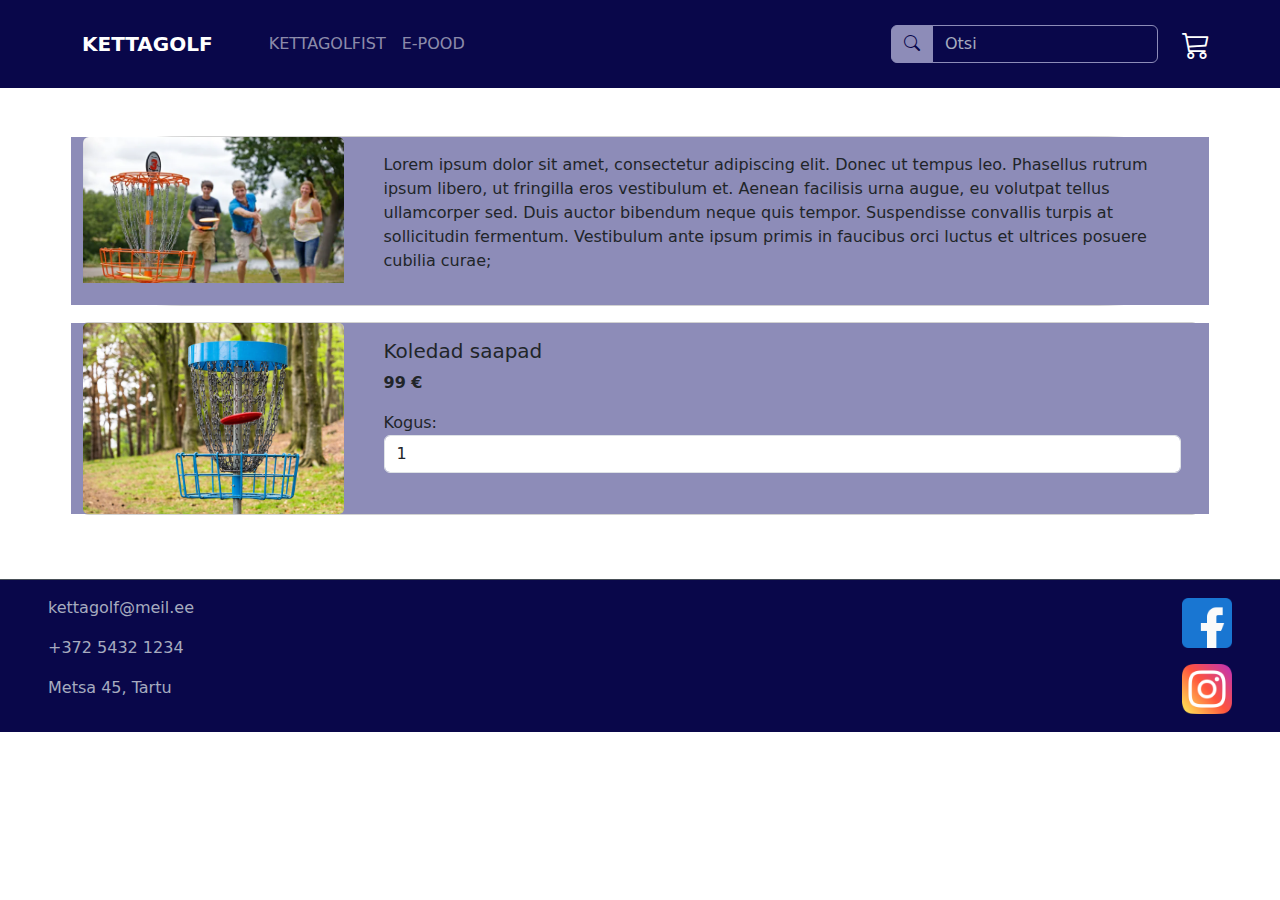
==== index.html @ 417e323a "Avaleht, navbar, footer" ====
<!doctype html>
<html lang="et">

<head>
  <meta charset="utf-8">
  <meta name="viewport" content="width=device-width, initial-scale=1">
  <meta name="description" content="Kettagolf">
  <meta name="author" content="Kaur & Hans">
  <title>Kettagolf</title>
  <!--Bootstrap CSS-->
  <link href="https://cdn.jsdelivr.net/npm/bootstrap@5.3.3/dist/css/bootstrap.min.css" rel="stylesheet"
    integrity="sha384-QWTKZyjpPEjISv5WaRU9OFeRpok6YctnYmDr5pNlyT2bRjXh0JMhjY6hW+ALEwIH" crossorigin="anonymous">
  <!--Bootstrap ikoonid-->
  <link href="https://cdn.jsdelivr.net/npm/bootstrap-icons@1.9.1/font/bootstrap-icons.css" rel="stylesheet">
  <link rel="stylesheet" href="style/custom.css">
</head>

<body>
<!-- Navigatsioon --->
  <nav class="navbar navbar-expand-lg bg-main py-3" data-bs-theme="dark">
    <div class="container">
      <button class="navbar-toggler" type="button" data-bs-toggle="collapse" data-bs-target="#navbarSupportedContent"
        aria-controls="navbarSupportedContent" aria-expanded="false" aria-label="Toggle navigation">
        <span class="navbar-toggler-icon"></span>
      </button>
      <a class="navbar-brand me-5 upper bold" href="index.html">Kettagolf</a>
      <div class="collapse navbar-collapse" id="navbarSupportedContent">
        <ul class="navbar-nav me-auto">
          <li class="nav-item my-2">
            <a class="nav-link upper" href="kettagolfist.html" role="button">
              Kettagolfist
            </a>
          </li>
          <li class="nav-item my-2">
            <a class="nav-link upper" href="epood.html" role="button">
              E-pood
            </a>
          </li>
        </ul>
       
		<!--Otsi vorm -->
        <form class="d-flex me-4">
          <div class="input-group my-2 nav-search">
            <div class="input-group-text"><span class="bi bi-search mb-2"></span></div>
            <input class="form-control" type="search" placeholder="Otsi" aria-label="Search">
          </div>
        </form>
      </div>

      <div class="float-end pl-5">
	      <!--Ostukorvi ikoon-->
        <a class="btn-icon-only" href="#" type="submit"><span class="bi bi-cart3"></span></button></a>
	    </div>
    </div>
  </nav>

  <div class="container my-5">
    <div class="col-lg-12 d-flex align-items-start flex-column">
      <div class="card home-card mb-3">
        <div class="row no-gutters bg-card">
          <div class="col-md-4 col-lg-3">
            <img src="img/kettagolf.webp" class="card-img rounded-top" alt="...">
          </div>
          <div class="col-md-8 col-lg-9">
            <div class="card-body">
              <p>Lorem ipsum dolor sit amet, consectetur adipiscing elit. Donec ut tempus leo. Phasellus rutrum ipsum libero, ut fringilla eros vestibulum et. Aenean facilisis urna augue, eu volutpat tellus ullamcorper sed. Duis auctor bibendum neque quis tempor. Suspendisse convallis turpis at sollicitudin fermentum. Vestibulum ante ipsum primis in faucibus orci luctus et ultrices posuere cubilia curae;</p>
            </div>
          </div>
        </div>
      </div>
      <div class="card mb-3">
        <div class="row no-gutters bg-card">
          <div class="col-md-4 col-lg-3">
            <img src="img/e-pood.jpg" class="card-img" alt="...">
          </div>
          <div class="col-md-8 col-lg-9">
            <div class="card-body">
              <h5 class="card-title">Koledad saapad</h5>
              <p class="card-text"><strong>99 &#8364;</strong></p>
              <label for="kogus">Kogus:</label>
              <select class="form-control form-sm" id="kogus" name="kogus">
                <option>0</option>
                <option selected="selected">1</option>
                <option>2</option>
                <option>3</option>
              </select>
            </div>
          </div>
        </div>
      </div>
    </div>
  </div>
  
  <!--Jalus-->
  <footer class="d-flex flex-wrap justify-content-between align-items-center py-3 px-5 mt-3 border-top bg-main" data-bs-theme="dark">
    <ul class="col-md-4 list-group d-flex list-unstyled">
      <li><p class="text-body-secondary">kettagolf@meil.ee</p></li>
      <li><p class="text-body-secondary">+372 5432 1234</p></li>
      <li><p class="text-body-secondary">Metsa 45, Tartu</p></li>
    </ul>

    <ul class="nav col-md-4 m-6 justify-content-between align-items-end list-unstyled d-flex flex-column">
      <li class="mb-3"><a class="text-body-secondary" href="#"><img src="img/facebook.png" width="50" height="50"></a></li>
      <li class="ms-5"><a class="text-body-secondary" href="#"><img src="img/instagram.png" width="50" height="50"></i></a></li>
    </ul>
  </footer>
  
  <!--Popper.js-->
  <script src="https://cdn.jsdelivr.net/npm/@popperjs/core@2.11.8/dist/umd/popper.min.js"
    integrity="sha384-I7E8VVD/ismYTF4hNIPjVp/Zjvgyol6VFvRkX/vR+Vc4jQkC+hVqc2pM8ODewa9r"
    crossorigin="anonymous"></script>
  
  <!--Bootstrap.js-->
  <script src="https://cdn.jsdelivr.net/npm/bootstrap@5.3.3/dist/js/bootstrap.min.js"
    integrity="sha384-0pUGZvbkm6XF6gxjEnlmuGrJXVbNuzT9qBBavbLwCsOGabYfZo0T0to5eqruptLy"
    crossorigin="anonymous"></script>

</body>

</html>
---- style/custom.css ----
:root {
    --dark-bg: rgb(9, 7, 74);
    --light-bg: rgb(141, 140, 184);
    --dark-text: rgb(0, 0, 0);
    --light-text: rgb(67, 66, 82);
}

.bg-main {
    background-color: var(--dark-bg);
}

.bg-card {
    background-color: var(--light-bg);
}

.upper {
    text-transform: uppercase;
}

.bold {
    font-weight: bold;
}


.bi {
    display: inline-block;
    fill: currentColor;
    width: 1rem;
    height: 1rem;
}

.bi-cart3 {
    display: inline-block;
    fill: currentColor;
    font-size: 1.75rem;
}

body
{   
    padding-bottom:0;   
}

.btn-icon-only span {
    color: white;
}

.nav-search div {
    background-color: var(--light-bg);
    border-color: var(--light-bg);
}

.nav-search div span {
    color: var(--dark-bg);
}

.nav-search .form-control{
    background-color: transparent;
    border-color: var(--light-bg);
    box-shadow: none;
}

.home-card {
    padding: 0;
    margin: 0;
    border-radius: 10%;
}

.home-card img {
    margin: 0;
}

.rounded-top {
    border-radius: 10% 10% 0 0;
}
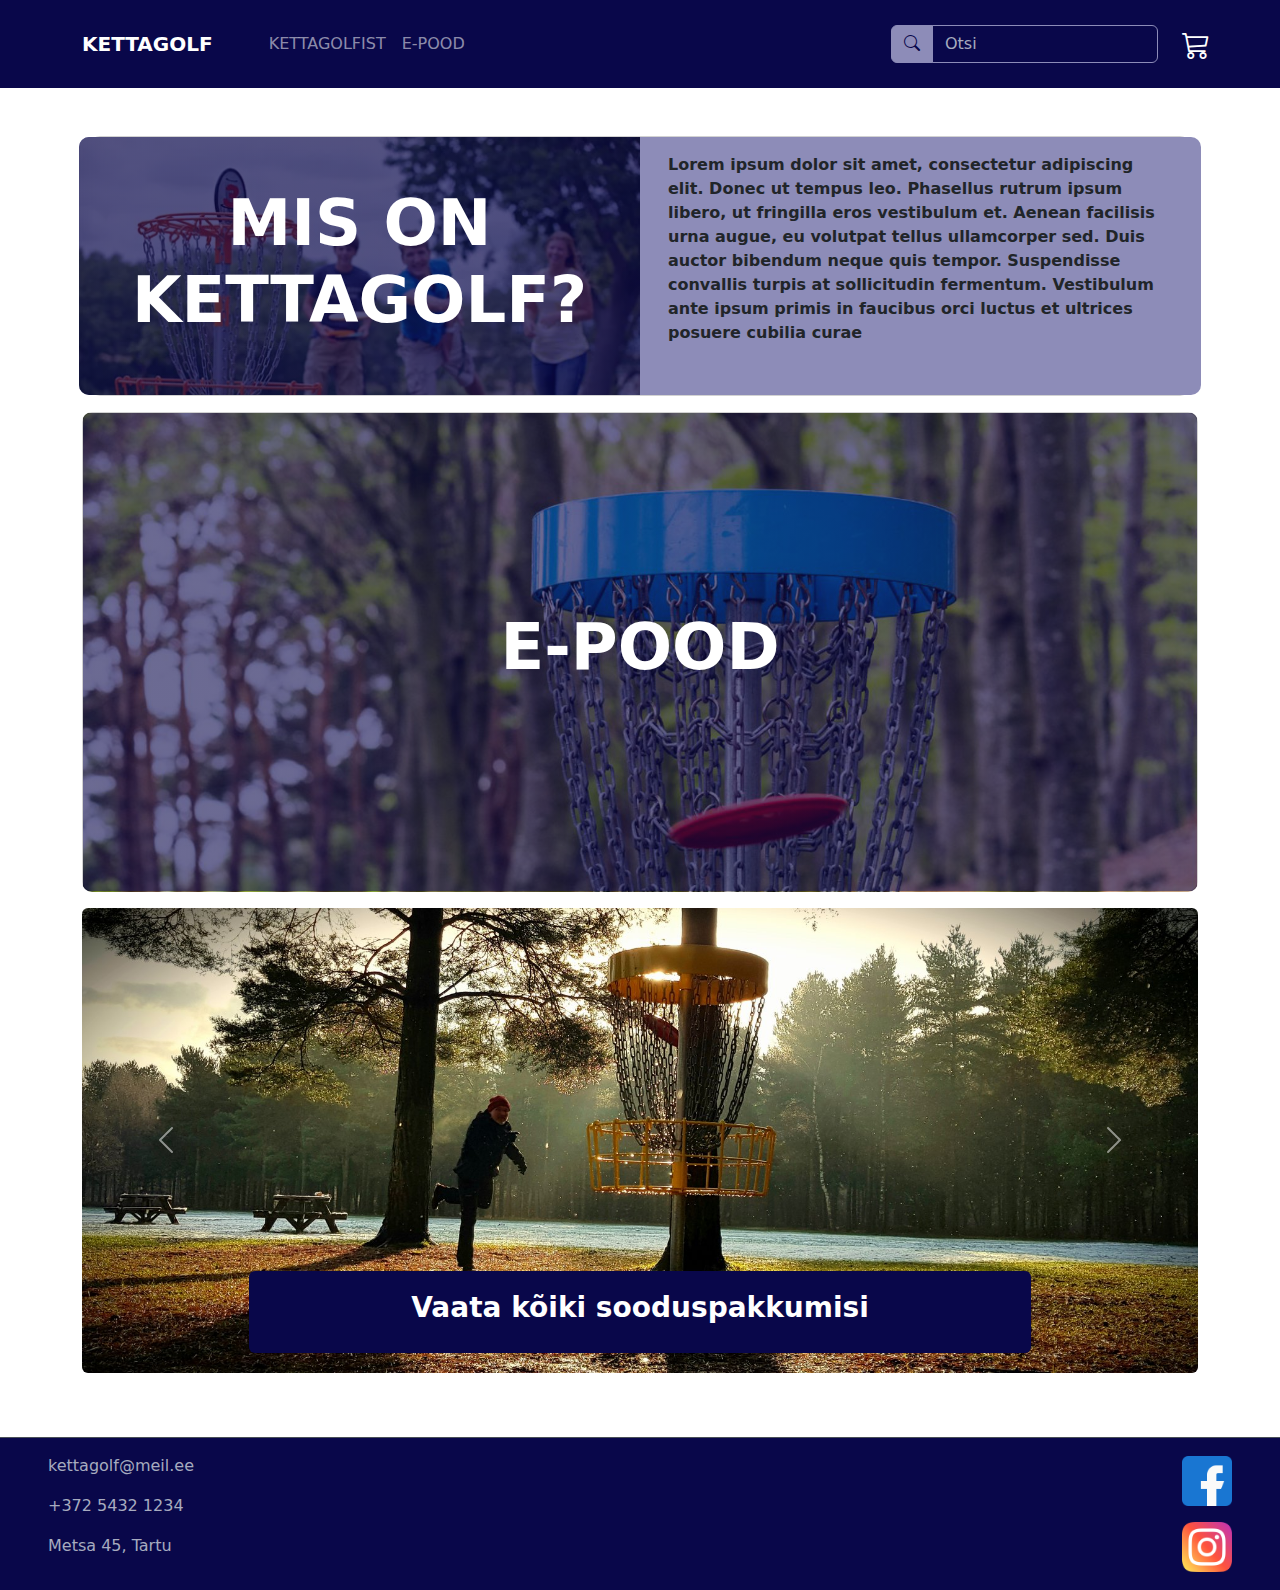
==== commit 669e6842: "Ostukorv, disainiparandused, peaks valmis olema" ====
--- a/index.html
+++ b/index.html
@@ -16,7 +16,7 @@
 </head>
 
 <body>
-<!-- Navigatsioon --->
+  <!-- Navigatsioon --->
   <nav class="navbar navbar-expand-lg bg-main py-3" data-bs-theme="dark">
     <div class="container">
       <button class="navbar-toggler" type="button" data-bs-toggle="collapse" data-bs-target="#navbarSupportedContent"
@@ -49,47 +49,76 @@
 
       <div class="float-end pl-5">
 	      <!--Ostukorvi ikoon-->
-        <a class="btn-icon-only" href="#" type="submit"><span class="bi bi-cart3"></span></button></a>
+        <a class="btn-icon-only" href="ostukorv.html" type="submit"><span class="bi bi-cart3"></span></button></a>
 	    </div>
     </div>
   </nav>
 
-  <div class="container my-5">
-    <div class="col-lg-12 d-flex align-items-start flex-column">
-      <div class="card home-card mb-3">
-        <div class="row no-gutters bg-card">
-          <div class="col-md-4 col-lg-3">
-            <img src="img/kettagolf.webp" class="card-img rounded-top" alt="...">
-          </div>
-          <div class="col-md-8 col-lg-9">
-            <div class="card-body">
-              <p>Lorem ipsum dolor sit amet, consectetur adipiscing elit. Donec ut tempus leo. Phasellus rutrum ipsum libero, ut fringilla eros vestibulum et. Aenean facilisis urna augue, eu volutpat tellus ullamcorper sed. Duis auctor bibendum neque quis tempor. Suspendisse convallis turpis at sollicitudin fermentum. Vestibulum ante ipsum primis in faucibus orci luctus et ultrices posuere cubilia curae;</p>
+  <section class="py-5">
+    <div class="container">
+      <div class="col-lg-12 d-flex align-items-center flex-column">
+        <div class="card home-card mb-3 mx-2">
+          <div class="row no-gutters bg-card home-card">
+            <div class="col-lg-6 p-5 d-flex banner1 align-items-center justify-content-center">
+              <h1 class="upper">Mis on kettagolf?</h1>
+            </div>
+            <div class="col-lg-6">
+              <div class="card-body">
+                <p><strong>Lorem ipsum dolor sit amet, consectetur adipiscing elit. Donec ut tempus leo. Phasellus rutrum ipsum libero, ut fringilla eros vestibulum et. Aenean facilisis urna augue, eu volutpat tellus ullamcorper sed. Duis auctor bibendum neque quis tempor. Suspendisse convallis turpis at sollicitudin fermentum. Vestibulum ante ipsum primis in faucibus orci luctus et ultrices posuere cubilia curae</strong></p>
+              </div>
             </div>
           </div>
         </div>
-      </div>
-      <div class="card mb-3">
-        <div class="row no-gutters bg-card">
-          <div class="col-md-4 col-lg-3">
-            <img src="img/e-pood.jpg" class="card-img" alt="...">
-          </div>
-          <div class="col-md-8 col-lg-9">
-            <div class="card-body">
-              <h5 class="card-title">Koledad saapad</h5>
-              <p class="card-text"><strong>99 &#8364;</strong></p>
-              <label for="kogus">Kogus:</label>
-              <select class="form-control form-sm" id="kogus" name="kogus">
-                <option>0</option>
-                <option selected="selected">1</option>
-                <option>2</option>
-                <option>3</option>
-              </select>
+        <a class="row banner-link mb-3 col-12" href="epood.html">
+        <div class="card home-card d-flex align-items-center justify-content-center banner2">
+          <h1 class="upper">E-pood</h1>
+        </div>
+        </a>
+
+        <!--Pildikarusell-->
+          <div class="row justify-content-center d-none d-lg-block">
+            <div class="col-md-12">
+              <div id="pildikarusell" class="carousel slide" data-bs-ride="carousel">
+                <div class="carousel-inner">
+                  <div class="carousel-item active">
+                    <img class="rounded d-block w-100 mx-auto" src="img/carousel1.jpg" alt="Esimene slaid">
+                    <div class="carousel-caption bg-main rounded">
+                      <a href="epood.html" class="carousel-link"><h3>Vaata kõiki sooduspakkumisi</h3></a>
+                    </div>
+                  </div>
+                  <div class="carousel-item">
+                    <img class="rounded d-block w-100 mx-auto" src="img/carousel2.jpg" alt="Teine slaid">
+                    <div class="carousel-caption bg-main rounded">
+                      <a href="epood.html" class="carousel-link"><h3>Discgolfi korvide suur soodusmüük</h3></a>
+                    </div>
+                  </div>
+                  <div class="carousel-item">
+                    <img class="rounded d-block w-100 mx-auto" src="img/carousel3.jpg" alt="Kolmas slaid">
+                    <div class="carousel-caption bg-main rounded">
+                      <a href="epood.html" class="carousel-link"><h3>Kristin Tattar soovitab</h3></a>
+                    </div>
+                  </div>
+                  <div class="carousel-item">
+                    <img class="rounded d-block w-100 mx-auto" src="img/carousel4.jpg" alt="Neljas slaid">
+                    <div class="carousel-caption bg-main rounded">
+                      <a href="#" class="carousel-link"><h3>Osale Pound koti loosis</h3></a>
+                    </div>
+                  </div>
+                </div>
+                <button class="carousel-control-prev" type="button" data-bs-target="#pildikarusell" data-bs-slide="prev">
+                  <span class="carousel-control-prev-icon" aria-hidden="true"></span>
+                  <span class="visually-hidden">Eelmine</span>
+                </button>
+                <button class="carousel-control-next" type="button" data-bs-target="#pildikarusell" data-bs-slide="next">
+                  <span class="carousel-control-next-icon" aria-hidden="true"></span>
+                  <span class="visually-hidden">Järgmine</span>
+                </button>
+              </div>
             </div>
           </div>
-        </div>
       </div>
     </div>
-  </div>
+  </section>
   
   <!--Jalus-->
   <footer class="d-flex flex-wrap justify-content-between align-items-center py-3 px-5 mt-3 border-top bg-main" data-bs-theme="dark">
--- a/style/custom.css
+++ b/style/custom.css
@@ -59,16 +59,92 @@
     box-shadow: none;
 }
 
-.home-card {
-    padding: 0;
-    margin: 0;
-    border-radius: 10%;
+.accordion-button {
+    color: black;
+    text-decoration: none; /* Removes underline */
+    font-weight: bold; /* Optional: Makes the font bold */
+}
+  
+.accordion-button:focus, .accordion-button:not(.collapsed) {
+    box-shadow: none; /* Removes the blue focus outline */
+}
+  
+.accordion-button:hover {
+    color: darkslategray; /* Optional: Change color on hover */
+    text-decoration: none; /* Ensures underline stays removed */
 }
 
-.home-card img {
-    margin: 0;
+.accordion-button:not(.collapsed) {
+    background-color: var(--light-bg);
+    color: white;
 }
 
-.rounded-top {
-    border-radius: 10% 10% 0 0;
+
+.home-card {
+    border-radius: 10px;
 }
+
+.banner1 {
+    background: linear-gradient( rgba(9, 7, 74, 0.7), rgba(9, 7, 74, 0.7) ), url('../img/kettagolf.webp');
+    background-repeat: no-repeat;
+    background-size: cover;
+    border-radius: 10px 10px 0 0;
+}
+
+.banner1 h1, .banner2 h1 {
+    font-size: 4rem;
+    color: white;
+    font-weight: bolder;
+    text-align: center;
+}
+
+.banner2 {
+    background: linear-gradient( rgba(9, 7, 74, 0.6), rgba(9, 7, 74, 0.6) ), url('../img/e-pood.jpg');
+    background-repeat: no-repeat;
+    background-size: cover;
+    border-radius: 10px;
+    height: 30rem;
+}
+
+.card-link, .banner-link, .carousel-link {
+    text-decoration: none;
+    text-align: center;
+}
+
+.card-link h5, .carousel-link h3 {
+    font-weight: bold;
+}
+
+.carousel-link h3 {
+    color: white;
+}
+
+.card-link:hover, .banner-link:hover, .carousel-link:hover {
+    text-decoration: underline;
+}
+
+.banner-link:hover, .carousel-link:hover {
+    text-decoration-color: white;
+}
+
+.banner-link:hover .banner2 {
+    background: linear-gradient( rgba(9, 7, 74, 0.8), rgba(9, 7, 74, 0.8) ), url('../img/e-pood.jpg');
+    background-repeat: no-repeat;
+    background-size: cover;
+}
+
+.short-page {
+    display: flex;
+    flex-direction: column;
+    min-height: 100vh;
+}
+
+.short-section {
+    flex: 1;
+}
+
+@media only screen and (min-width: 992px) {
+    .banner1 {
+        border-radius: 10px 0 0 10px;
+    }
+}